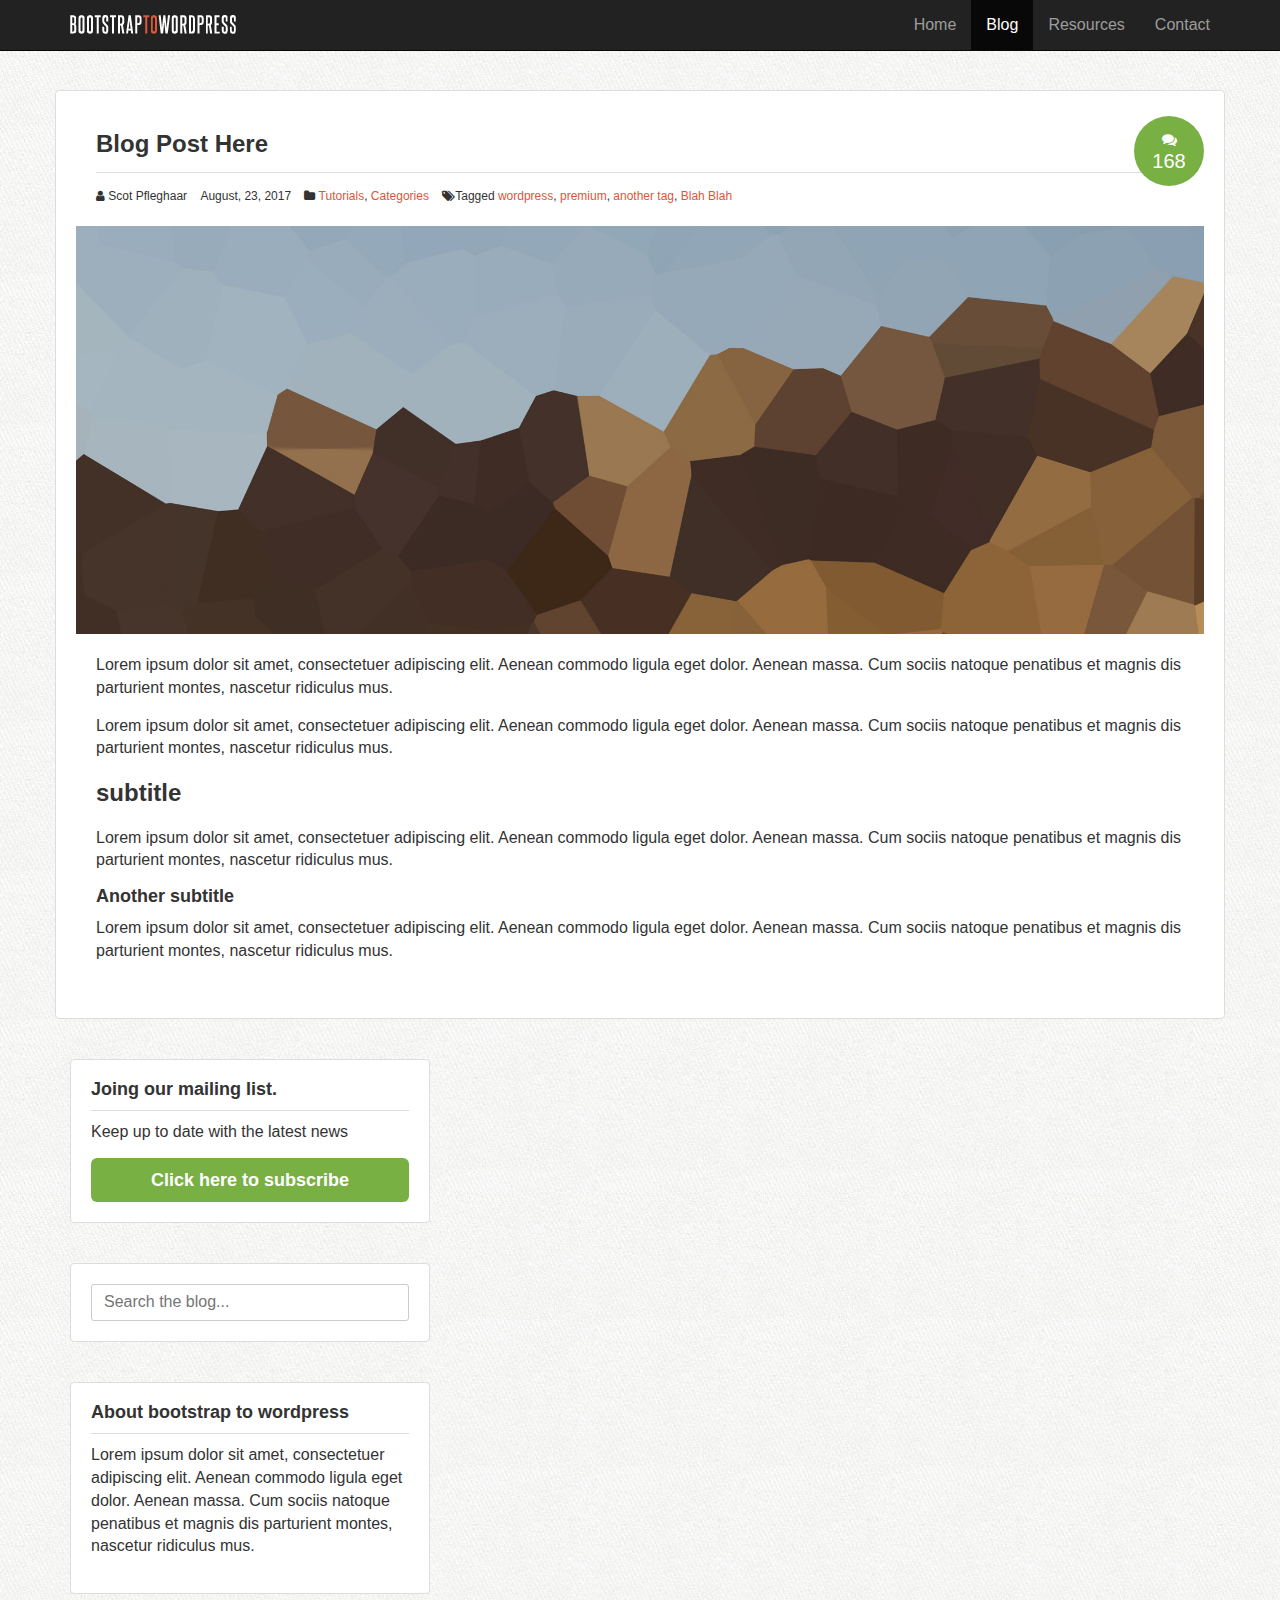
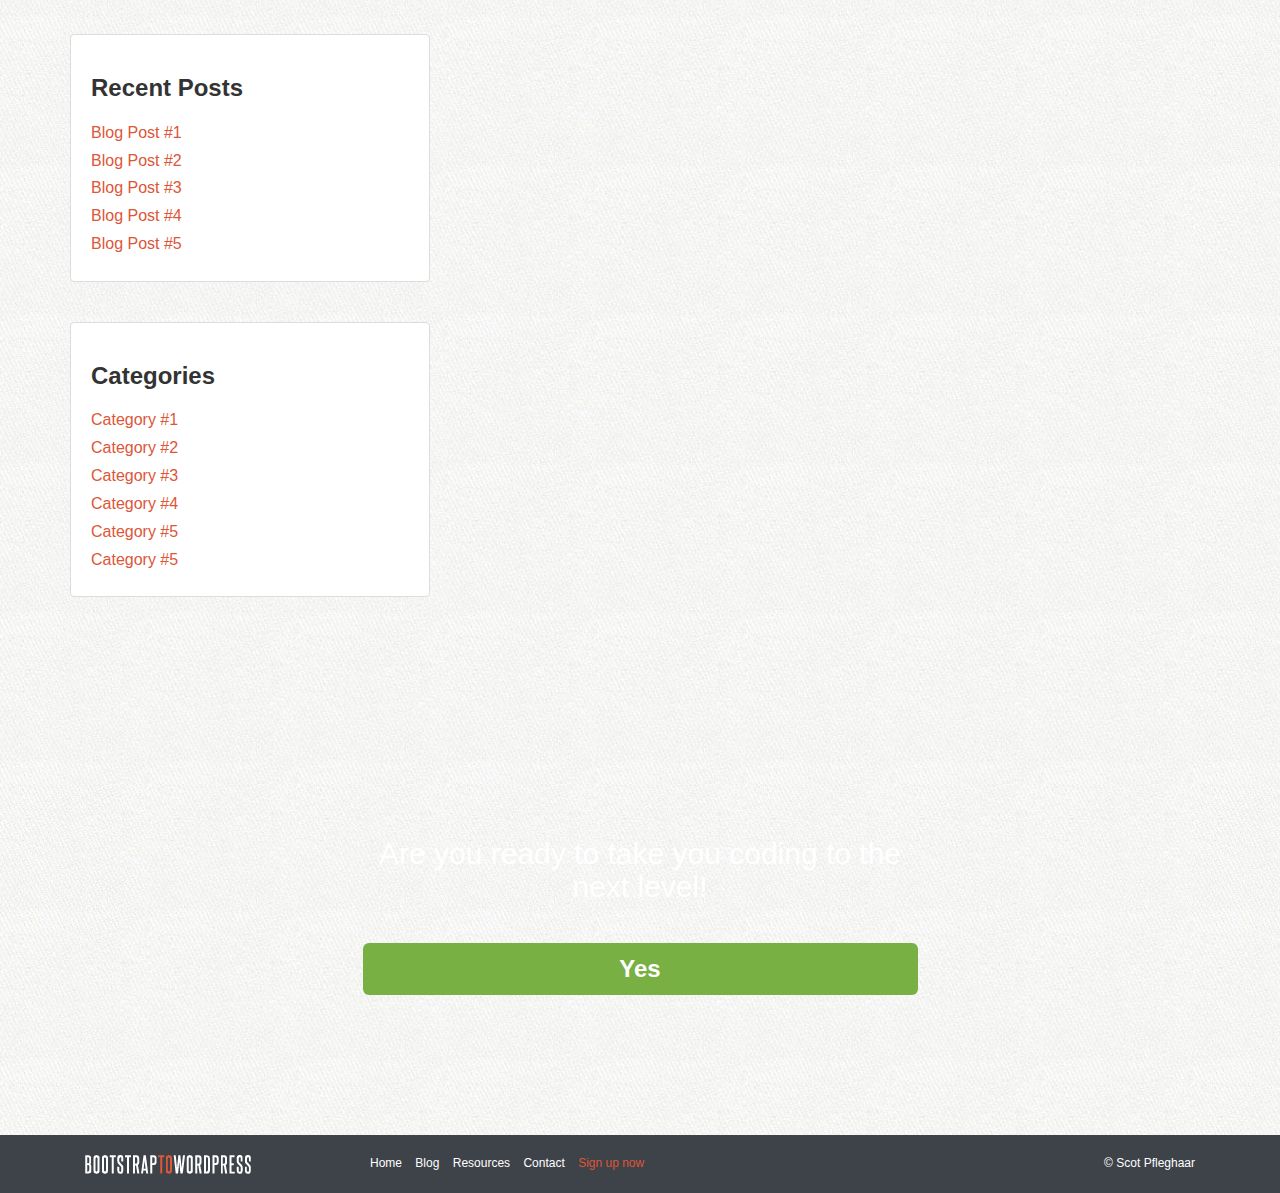
==== post.html @ d0c0e161 "Initial Commit" ====
<!doctype html>

<html>

<head>
    <meta http-equiv="Content-Type" content="text/html; charset=UTF-8">

    <meta charset="UTF-8">

    <meta name="viewport" content "width=device-width, initial-scale=1">

    <meta name="description" content="">

    <meta name="author" content="">

    <!-- Latest compiled and minified CSS -->
    <link rel="stylesheet" href="https://maxcdn.bootstrapcdn.com/bootstrap/3.3.7/css/bootstrap.min.css">

    <!-- jQuery library -->
    <script src="https://ajax.googleapis.com/ajax/libs/jquery/3.2.1/jquery.min.js"></script>

    <!-- Latest compiled JavaScript -->
    <script src="https://maxcdn.bootstrapcdn.com/bootstrap/3.3.7/js/bootstrap.min.js"></script>
    <link rel="icon" href="assets/img/favicon.ico">

    <!-- FONT AWESOME CDN -->
    <script src="https://maxcdn.bootstrapcdn.com/font-awesome/4.7.0/css/font-awesome.min.css"></script>

    <!-- Custom CSS -->
    <link href="assets/css/custom.css" rel="stylesheet">
    <!-- Add icon library -->
    <link rel="stylesheet" href="https://cdnjs.cloudflare.com/ajax/libs/font-awesome/4.7.0/css/font-awesome.min.css">




    <title>Blog | Learning Bootstrap to Wordpress</title>

    <!-- HTML5 Shim and Respond.js IE8 support of HTML5 elements and media queries -->
    <!-- WARNING: Respond.js doesn't work if you view the page via file:// -->
    <!--[if lt IE 9]>
			<script src="https://oss.maxcdn.com/libs/html5shiv/3.7.0/html5shiv.js"></script>
			<script src="https://oss.maxcdn.com/libs/respond.js/1.4.2/respond.min.js"></script>
		<![endif]-->


</head>

<body class="blog">
    <!-- HEADER ======================================-->
    <header class="site-header" role="banner">

        <!-- NAVBAR ======================================-->
        <div class="navbar-wrapper">
            <div class="navbar navbar-inverse navbar-fixed-top" role="navigation">
                <div class="container">
                    <div class=navbar-header>
                        <button type="button" class="navbar-toggle" data-toggle="collapse" data-target=".navbar-collapse">
                                <span class="sr-only">Toggle Navigation</span>
                                <span class="icon-bar"></span>
                                <span class="icon-bar"></span>
                                <span class="icon-bar"></span>
                            </button>
                        <a class="navbar-brand" href="/"><img src="assets/img/logo.png" alt="BootStrap to Wordpress"></a>
                    </div>

                    <div class="navbar-collapse collapse">
                        <ul class="nav navbar-nav navbar-right">
                            <li>
                                <a href="/">Home</a>
                            </li>
                            <li class="active">
                                <a href="blog.html">Blog</a>
                            </li>
                            <li>
                                <a href="resources.html">Resources</a>
                            </li>
                            <li>
                                <a href="contact.html">Contact</a>
                            </li>
                        </ul>
                    </div>
                </div>
            </div>
        </div>

    </header>

    <!-- Main content ======================================-->
    <div class="container">
        <div class="row" id="primary">
            <div id="content" class="con-sm-8">

                <article class="post">
                    <header>
                        <h1>Blog Post Here</h1>
                        <div class="post-details">
                            <i class="fa fa-user">

                            </i> Scot Pfleghaar
                            <i class="fa fa-clock-0">
                                
                            </i><time>August, 23, 2017</time>
                            <i class="fa fa-folder">
                                
                            </i>
                            <a href="#">Tutorials</a>, <a href="#">Categories</a>
                            <i class="fa fa-tags">
                                
                            </i>Tagged
                            <a href="#">wordpress</a>, <a href="#">premium</a>, <a href="#">another tag</a>, <a href="#">Blah Blah</a>
                            <div class="post-comments-badge">
                                <a href=""><i class="fa fa-comments"></i> 168</a>
                            </div>

                        </div>
                    </header>
                    <div class="post-image" alt="Hero Image">
                        <img src="assets/img/hero-bg.jpg">
                    </div>
                    <div class="post-body">
                        <p>Lorem ipsum dolor sit amet, consectetuer adipiscing elit. Aenean commodo ligula eget dolor. Aenean massa. Cum sociis natoque penatibus et magnis dis parturient montes, nascetur ridiculus mus.</p>
                        <p>Lorem ipsum dolor sit amet, consectetuer adipiscing elit. Aenean commodo ligula eget dolor. Aenean massa. Cum sociis natoque penatibus et magnis dis parturient montes, nascetur ridiculus mus.</p>
                        <h3>subtitle</h3>
                        <p>Lorem ipsum dolor sit amet, consectetuer adipiscing elit. Aenean commodo ligula eget dolor. Aenean massa. Cum sociis natoque penatibus et magnis dis parturient montes, nascetur ridiculus mus.</p>
                        <h4>Another subtitle</h4>
                        <p>Lorem ipsum dolor sit amet, consectetuer adipiscing elit. Aenean commodo ligula eget dolor. Aenean massa. Cum sociis natoque penatibus et magnis dis parturient montes, nascetur ridiculus mus.</p>
                    </div>
                </article>
            </div>




            <!-- Sidebar ======================================-->
            <aside class="col-sm-4">
                <div class="widget">
                    <h4>Joing our mailing list.</h4>
                    <p>Keep up to date with the latest news</p>
                    <button class="btn btn-success btn-lg btn-block" data-toggle="modal" data-target="#myModal">Click here to subscribe</button>
                </div>

                <div class="widget">
                    <form role="form" class="search-form">
                        <label for="sidebar-search" class="sr-only">Search the blog</label>
                        <input type="text" id="sidebar-search" placeholder="Search the blog...">
                    </form>
                </div>

                <div class="widget">
                    <h4>About bootstrap to wordpress</h4>
                    <p>Lorem ipsum dolor sit amet, consectetuer adipiscing elit. Aenean commodo ligula eget dolor. Aenean massa. Cum sociis natoque penatibus et magnis dis parturient montes, nascetur ridiculus mus.</p>
                </div>

                <div class="widget">
                    <h3>Recent Posts</h3>
                    <ul>
                        <li>
                            <a href="#">Blog Post #1</a>
                        </li>
                        <li>
                            <a href="#">Blog Post #2</a>
                        </li>
                        <li>
                            <a href="#">Blog Post #3</a>
                        </li>
                        <li>
                            <a href="#">Blog Post #4</a>
                        </li>
                        <li>
                            <a href="#">Blog Post #5</a>
                        </li>
                    </ul>
                </div>
                <div class="widget">
                    <h3>Categories</h3>
                    <ul>
                        <li>
                            <a href="#">Category #1</a>
                        </li>
                        <li>
                            <a href="#">Category #2</a>
                        </li>
                        <li>
                            <a href="#">Category #3</a>
                        </li>
                        <li>
                            <a href="#">Category #4</a>
                        </li>
                        <li>
                            <a href="#">Category #5</a>
                        </li>
                        <li>
                            <a href="#">Category #5</a>
                        </li>
                    </ul>
                </div>

            </aside>
        </div>
    </div>







    <!-- Sign Up ======================================-->
    <section id="signup" data-type="background" data-speed="4">
        <div class="container">
            <div class="row">
                <div class="col-sm-6 col-sm-offset-3">
                    <h2>Are you ready to take you coding to the next level!</h2>
                    <p href="#" class="btn btn-lg btn-block btn-success">Yes</p>
                </div>
            </div>
        </div>
    </section>

    <!-- FOOTER ======================================-->
    <footer>
        <div class="container">
            <div class="col-sm-3">
                <p>
                    <a href="/"><img src="assets/img/logo.png" alt="bootstrap to wordpress"></a>
                </p>
            </div>
            <div class="col-sm-6">
                <nav>
                    <ul class="list-unstyled list-inline">
                        <li>
                            <a href="">Home</a>
                        </li>
                        <li>
                            <a href="">Blog</a>
                        </li>
                        <li>
                            <a href="">Resources</a>
                        </li>
                        <li>
                            <a href="">Contact</a>
                        </li>
                        <li class="signup-link">
                            <a href="">Sign up now</a>
                        </li>
                    </ul>
                </nav>
            </div>
            <div class="col-sm-3">
                <p class="pull-right">&copy; Scot Pfleghaar</p>
            </div>
        </div>
    </footer>

    <!-- MODAL ======================================-->
    <div class="modal fade" id="myModal">
        <div class="modal-dialoge">
            <div class="modal-content">
                <div class="modal-header">
                    <button type="button" class="close" data-dismiss="modal">
                            <span aria-hidden="true">&times;</span>
                            <span class="sr-only">Close</span>
                        </button>
                    <h4 class="modal-title" id="myModalLabel"><i class="fa fa-envalope"></i>Subscribe to our mailing list</h4>
                </div>

                <div class="modal-body">
                    <p>Simply enter you name and e-mail</p>
                    <form class="form-inline" role="form">
                        <div class="form-group">
                            <label class="sr-only" for="subscribe-name">Your first name</label>
                            <input type="text" class="form-control" id="subscribe-name" placeholder="Your First Name">
                        </div>
                    </form>
                    <form class="form-inline" role="form">
                        <div class="form-group">
                            <label class="sr-only" for="subscribe-email">And your email</label>
                            <input type="text" class="form-control" id="subscribe-email" placeholder="and your e-mail">

                        </div>
                        <input type="submit" class="btn btn-danger" value="Suscribe!">
                    </form>
                    <hr>
                    <p>By providing your email to consent to recieving occasional promotional emails.</p>
                </div>
            </div>
        </div>
    </div>



    <script src="assets/js/main.js"></script>


</body>

</html>
---- assets/css/custom.css ----
/*
Colour References

Green: #79b044
Salmon: #dd5638
Blu Gray: #3e4249

*/


/* === General === */

body {
    margin-top: 50px;
    font-family: Helvetica;
    font-size: 16px;
    background: url('../img/tile.jpg') top left repeat;
}


/* === Global === */

h1,
h2,
h3,
h4,
h5,
h6 {
    font-weight: bold;
}

h1 {
    font-size: 3em;
}

h1,
h2 {
    margin: 0 0 40px;
}

h3 {
    margin: 20px 0;
}

h4 {
    font-size: 18px;
}

p {
    margin: 0 0 15px;
}

p.lead {
    font-weight: normal;
}

a:link,
a:visited {
    color: #dd5638;
    text-decoration: none;
}

img {
    max-width: 100%;
}

.modal-content {
    background: url('../img/tile.jpg') top left repeat;
}

.badge.social {
    background: #ccc;
    font-size: 24px;
    height: 40px;
    width: 40px;
    text-align: center;
    line-height: 40px;
    margin: 0 5px 20px 0;
    -webkit-border-radious: 50px;
    -moz-border-radious: 50px;
    border-radius: 50px;
    color: white;
}

.badge.social.twitter:hover {
    background: #55acee;
}

.badge.social.facebook:hover {
    background: #3b5998;
}

.badge.social.gplus:hover {
    background: #db4b39;
}

button,
input,
.btn,
a.btn {
    color: white;
}

.btn {
    font-weight: bold;
}

button:focus {
    outline: none;
}

.btn-danger {
    background-color: #dd5638;
    border-collapse: #d95131;
}

.btn-success {
    background: #79b044;
    border: none;
}

.btn-success:hover {
    background: #6a9b3d;
    border-color: #6a9b3d;
}


/* === Hero === */

#hero {
    background: url('../img/hero-bg.jpg') 50% 0 repeat fixed;
    min-height: 500px;
    padding: 40px 0;
    color: white
}

#hero article {
    width: 100%;
    text-align: center;
}

#hero .hero-text {
    margin-top: 30px;
}

#price-timeline {
    margin: 30px 0 60px;
    text-align: center;
}

#price-timeline .price {
    display: inline-block;
    margin: 0 2% 0 0;
    width: 30%;
    background: #3e4249;
    padding: 10px 20px 30px;
    position: relative;
    vertical-align: top;
}

#price-timeline .price.active {
    background: #dd5638;
}

#price-timeline .price span {
    background: #101010;
    display: block;
    height: 70px;
    width: 70px;
    text-align: center;
    line-height: 70px;
    font-weight: bold;
    font-size: 24px;
    border-radius: 100%;
    position: absolute;
    bottom: -35px;
    left: 50%;
    margin-left: -35px;
}

#price-timeline h4 {
    margin: 0 0 10px;
}

#price-timeline h4 small {
    color: white;
    font-weight: bold;
    display: block;
}


/* === Layout === */

.row+.row {
    margin-top: 20px;
}

#optin {
    background: #3e4249;
    padding: 20px 0;
    color: white;
    font-size: 1.2em;
}

#optin p {
    margin: 7px 0 0 0;
}

#who-benefits {
    background: white;
}

section {
    padding: 80px 0;
}

.section-header {
    text-align: center;
}

section h2 {
    margin: 20px 0 40px;
}

section h3 {
    margin: 30px 0 10px;
}

#primary {
    padding-top: 40px;
    padding-bottom: 40px;
}

.feature-image {
    display: table;
    width: 100%;
}

.feature-image-default {
    background: url('../img/stuff-feature.jpg') no-repeat;
    background-size: cover;
}

.feature-image-default {
    background: url('../img/hipster-stuff.jpg') no-repeat;
    background-size: cover;
}

.feature-image-default h1 {
    display: table-cell;
    vertical-align: middle;
    text-align: center;
    color: white;
}

#course-features {
    background: #3e4249;
    color: white;
    text-align: center;
}

#project-features {
    text-align: center;
}

#featurette {
    text-align: center;
    background: url('../img/stuff-bg.jpg') 50% 100%;
    background-size: cover;
    color: white;
}

#instructor {
    background: white url('../img/brad-elvis.png') 90% -10px no-repeat;
}

#instructor h2 {
    margin: 0 0 20px 0;
}

#instructor .num {
    font-size: 30px;
    font-weight: bold;
    color: white;
    line-height: 24px;
    height: 140px;
    width: 140px;
    text-align: center;
    background: #dd5638;
    -webkit-border-radus: 100px;
    -moz-border-radus: 100px;
    border-radius: 100%;
    display: table;
}

#instructor .num .num-content {
    display: table-cell;
    vertical-align: middle;
}

#instructor .num span {
    display: block;
    font-size: 20px;
    font-weight: normal;
}

#kudos {
    text-align: center;
}

.testimonial {
    margin-bottom: 60px;
}

.testimonial img {
    border-radius: 50%;
}

#signup {
    text-align: center;
    background: url('../img/hipster-stuff.jpg') center center repeat fixed;
    background-size: cover;
    color: white;
    padding: 140px 0;
}

#signup h2 {
    font-weight: normal;
}

#signup h2 strong {
    border-bottom: solid 2px #dd5638;
}

#signup .btn {
    font-size: 24px;
}

footer {
    background: #3e4249;
    color: white;
    padding: 20px 0 10px;
    font-size: 12px;
}

footer p {
    margin: 0;
}

footer a:link,
footer a:visited {
    color: white;
}

footer a:hover {
    color: #dd5638;
}

footer li.signup-link a {
    color: #dd5638;
}

footer li.signup-link a:hover {
    font-weight: bold;
}

blockquote {
    padding: 0;
    border: none;
    font-style: italic;
    text-align: left;
}

blockquote cite {
    display: block;
    color: #777;
    margin: 15px 0 0 0;
}

blockquote:before {
    display: none;
}


/* === Custom icon Sprites === */

i.ci {
    display: inline-block;
    height: 40px;
    width: 40px;
    background: url("../img/icon-sprite.png") no-repeat;
}

.ci.ci-computer {
    background-position: 0 0;
}

.ci.ci-watch {
    background-position: -40px 0;
}

.ci.ci-calender {
    background-position: -80px 0;
}

.ci.ci-cumminty {
    background-position: -120px 0;
}

.ci.ci-instructor {
    background-position: -160px 0;
}

.ci.ci-divice {
    background-position: -200px 0;
}


/* === Forms === */

label {
    display: block;
    font-weight: bold;
}

input[type="text"],
input[type="email"],
input[type="url"],
input[type="password"],
input[type="search"],
textarea {
    color: #666;
    border: 1px solid #ccc;
    border-radius: 3px;
    display: block;
    box-sizing: border-box;
    width: 100%;
    padding: 6px 12px;
}


/* === Modal === */

.modal-content {
    width: 20%;
    margin: 0 40%;
    margin-top: 20px;
}


/* === BLOG PAGE === */

.post,
.widget {
    position: relative;
    border: 1px solid #ddd;
    background: white;
    margin: 0 0 40px;
    border-radius: 4px;
}

.post header,
.post,
.post-excerpt,
.post .post-body {
    padding: 20px;
}

.post header h1,
.post header h3 {
    margin: 0 0 15px;
    padding: 0 0 15px;
    border-bottom: solid 1px #ddd;
}

.post header h1 {
    font-size: 24px;
}

.post-image {
    height: auto;
}

.post-details {
    font-size: 12px;
    width: 90%;
}

.post-details i.fa {
    padding-left: 10px;
}

.post-details i.fa:first-child {
    padding: 0;
}


/* === Widgets === */

.widget {
    padding: 20px;
}

.widget h4 {
    margin: 0 0 10px;
    padding: 0 0 10px;
    border-bottom: solid 1px #ddd;
}

.widget ul {
    list-style: none;
    margin: 0;
    padding: 0;
}

.widget ul li {
    margin: 0 0 5px;
}

.widget ul li:hover {
    position: relative;
    left: 1px;
}


/* === COMMENTS === */

.post-comments-badge {
    height: 70px;
    width: 70px;
    position: absolute;
    top: 25px;
    right: 20px;
    border: none;
    border-radius: 100%;
    background: #79b044;
    text-align: center;
    display: table;
}

.post-comments-badge a {
    display: table-cell;
    vertical-align: middle;
    color: white;
    font-size: 20px;
    line-height: 20px;
}

.post-comments-badge i.fa {
    display: block;
    font-size: 15px;
    padding: 0;
    margin-bottom: 4px;
}

.post-comments-badge:hover {
    background-color: #8bc653;
}


/* === Media Queries === */

@media screen and (max-width: 991px) {
    #instructor .container {
        background: rgba(255, 255, 255, 0.8);
    }
}

@media screen and (max-width: 768px) {
    .logo {
        width: 50%;
    }
    #optin p {
        margin: 0 0 10px;
    }
    #featurette iframe {
        height: 240px;
    }
}

@media screen and (max-width: 568px) {
    #instructor .num {
        height: 100px;
        width: 100px;
        font-size: 22px;
    }
    #instructor .num span {
        font-size: 16px;
    }
}
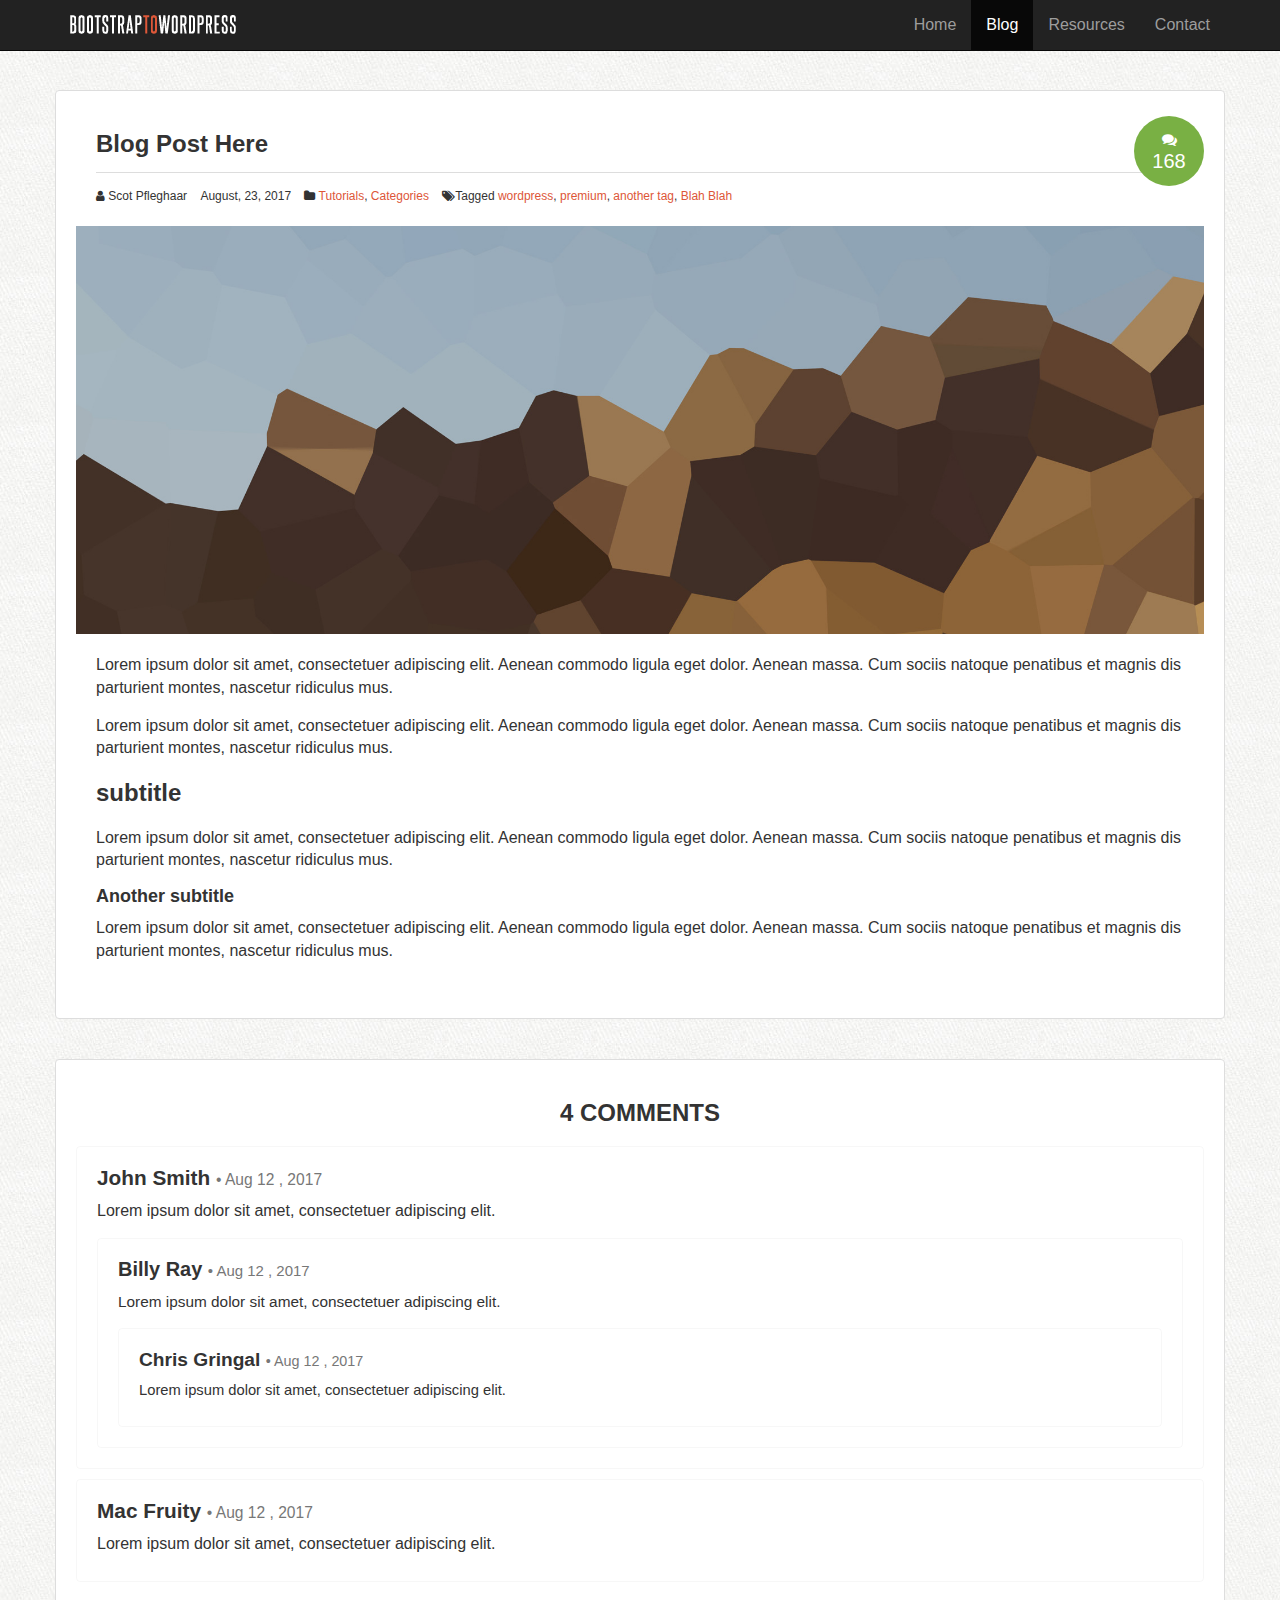
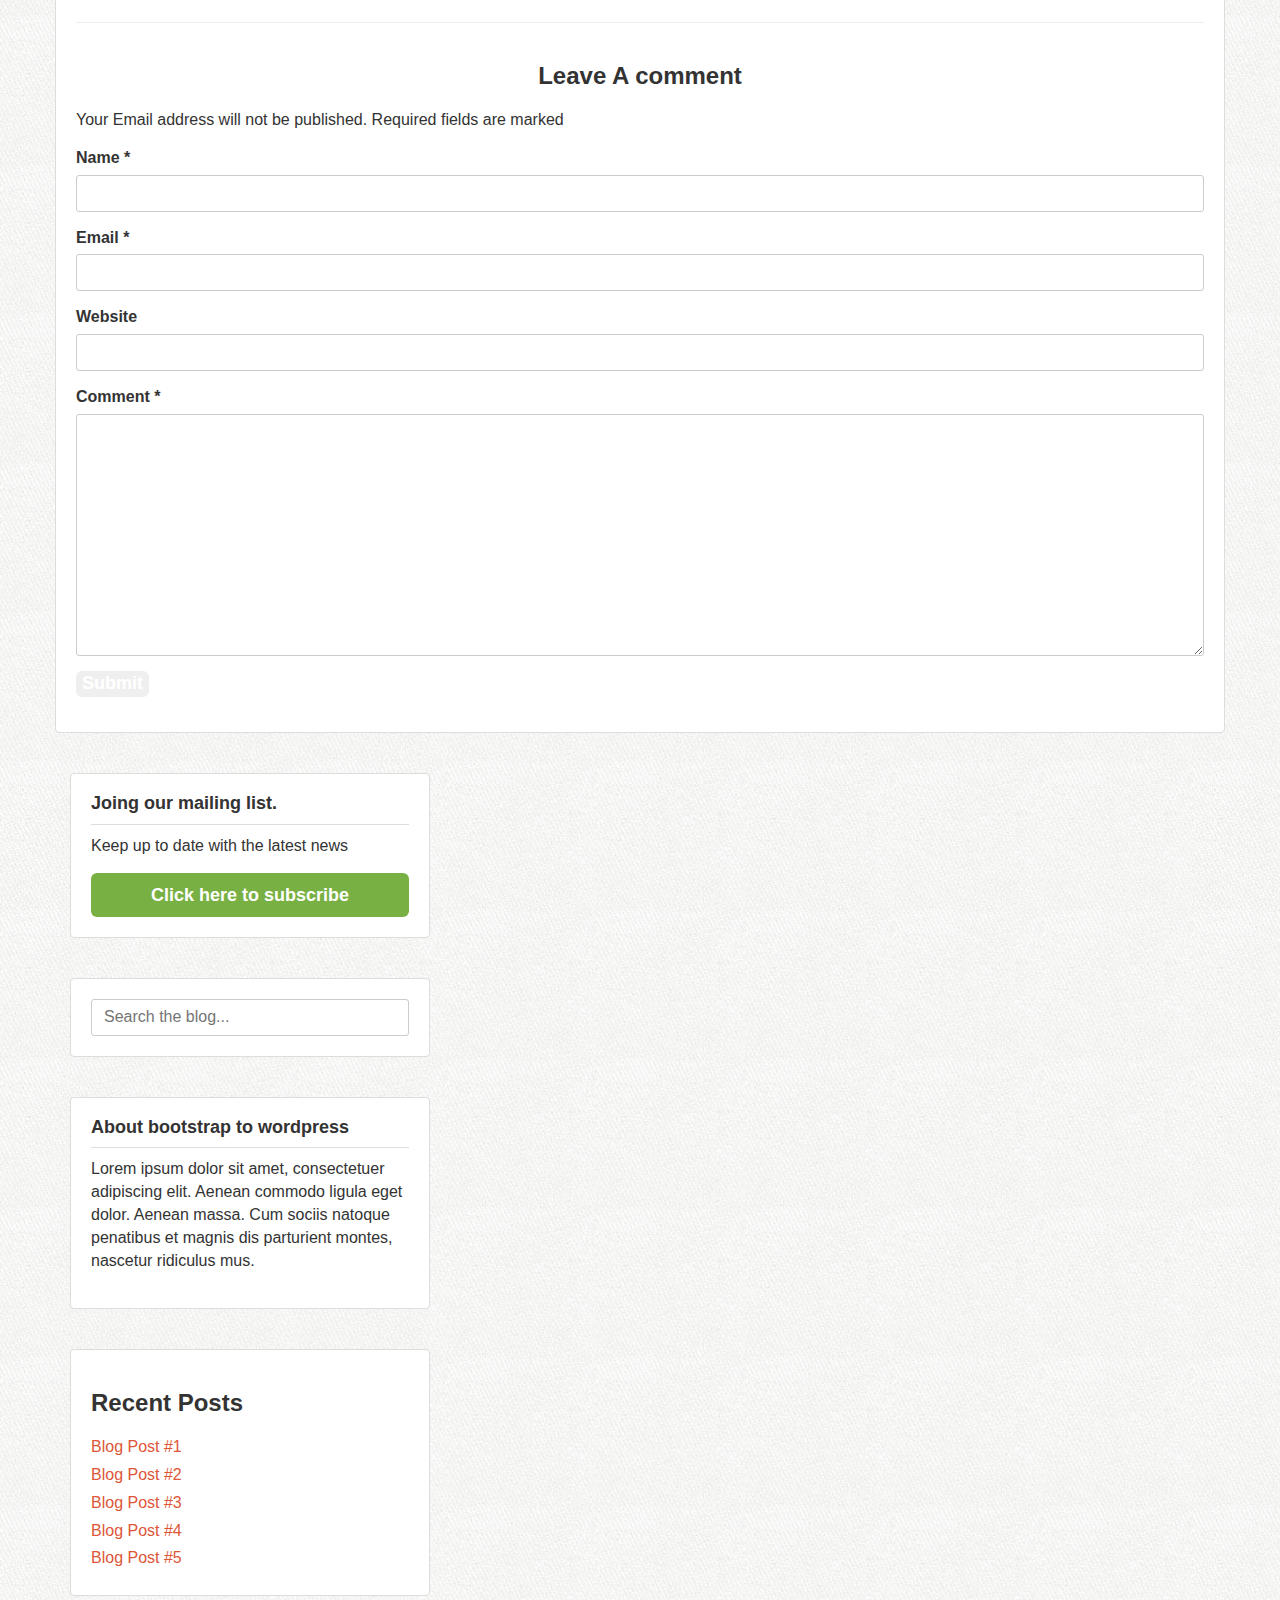
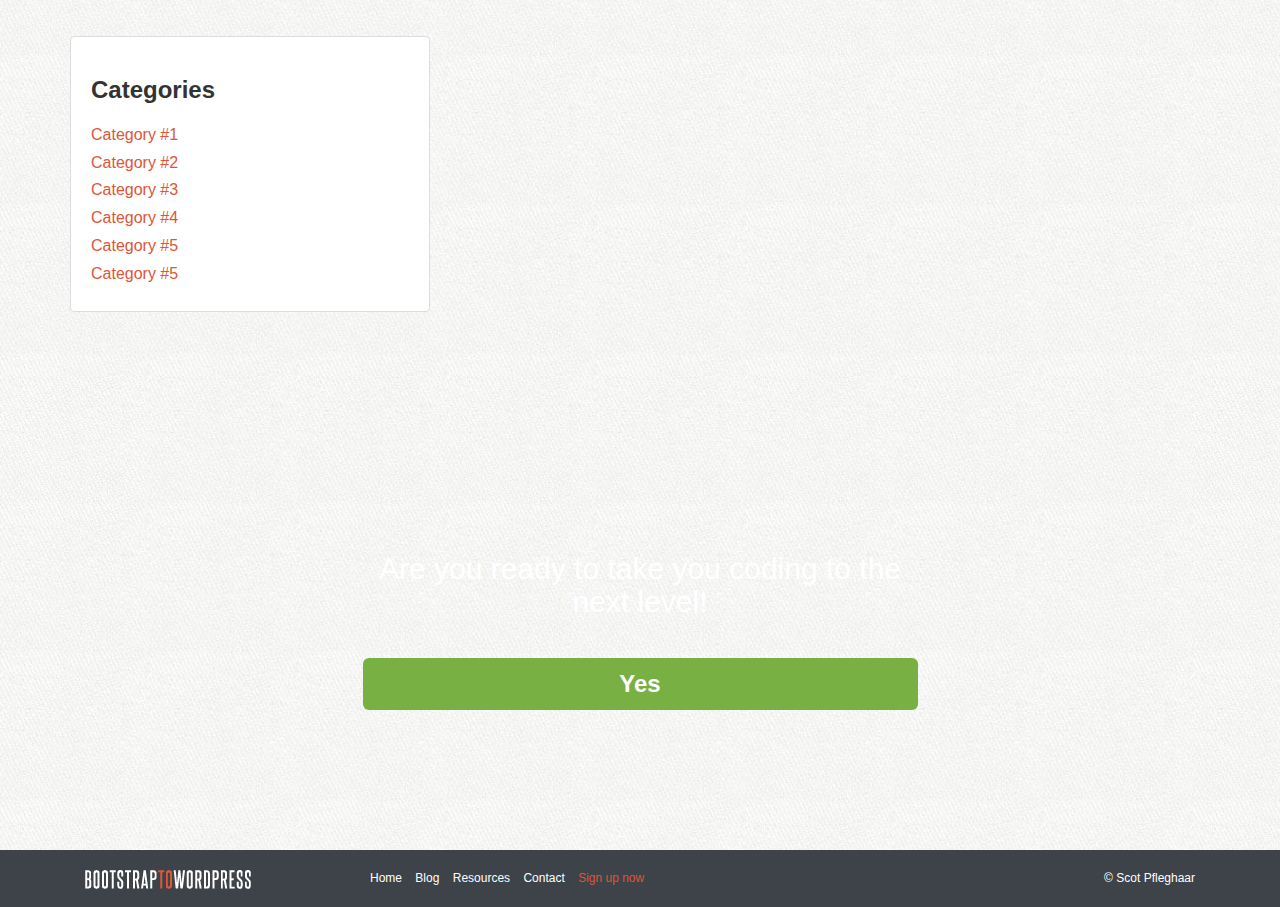
==== commit f2c169a6: "Complete HTML, CSS, and JS" ====
--- a/post.html
+++ b/post.html
@@ -127,6 +127,73 @@
                         <p>Lorem ipsum dolor sit amet, consectetuer adipiscing elit. Aenean commodo ligula eget dolor. Aenean massa. Cum sociis natoque penatibus et magnis dis parturient montes, nascetur ridiculus mus.</p>
                     </div>
                 </article>
+                <div id="comments">
+                    <div class="comments-wrap">
+                        <h3>4 COMMENTS</h3>
+                        <ol class="comment-list">
+                            <li class="comment">
+                                <h4>John Smith <small>&bull; Aug 12 , 2017</small></h4>
+                                <div class="comment-body">
+                                    <p>Lorem ipsum dolor sit amet, consectetuer adipiscing elit.</p>
+                                </div>
+                                <ol class="children">
+                                    <li class="comment">
+                                        <h4>Billy Ray <small>&bull; Aug 12 , 2017</small></h4>
+                                        <div class="comment-body">
+                                            <p>Lorem ipsum dolor sit amet, consectetuer adipiscing elit.</p>
+                                        </div>
+                                        <ol class="children">
+                                            <li class="comment">
+                                                <h4>Chris Gringal <small>&bull; Aug 12 , 2017</small></h4>
+                                                <div class="comment-body">
+                                                    <p>Lorem ipsum dolor sit amet, consectetuer adipiscing elit.</p>
+                                                </div>
+                                            </li>
+                                        </ol>
+                                    </li>
+                                </ol>
+                            </li>
+                            <li class="comment">
+                                <h4>Mac Fruity <small>&bull; Aug 12 , 2017</small></h4>
+                                <div class="comment-body">
+                                    <p>Lorem ipsum dolor sit amet, consectetuer adipiscing elit.</p>
+                                </div>
+                            </li>
+                        </ol>
+                        <div id="leave-comment">
+                            <h3>Leave A comment</h3>
+                            <form>
+                                <p>Your Email address will not be published. Required fields are marked</p>
+                                <span class="required"></span>
+                                <p class="comment-form-author">
+                                    <label for="author">Name *
+                                    </label>
+                                    <input type="text" id="author">
+                                </p>
+                                <p class="comment-form-email">
+                                    <label for="email">Email *
+                                    </label>
+                                    <input type="email" id="email">
+                                </p>
+                                <p class="comment-form-url">
+                                    <label for="url">Website
+                                    </label>
+                                    <input type="text" id="url">
+                                </p>
+                                <p class="comment-form-comment">
+                                    <label for="comment">Comment *
+                                    </label>
+                                    <textarea id="comment" cols="30" rows="10"></textarea>
+                                </p>
+                                <p class="form-submit">
+                                    <input type="submit" name="Submit">
+                                </p>
+                            </form>
+
+                        </div>
+
+                    </div>
+                </div>
             </div>
 
 
--- a/assets/css/custom.css
+++ b/assets/css/custom.css
@@ -438,6 +438,30 @@
     padding: 6px 12px;
 }
 
+input[type="submit"],
+button[type="submit"] {
+    display: inline-block;
+    margin-bottom: 0;
+    font-size: 18px;
+    font-weight: bold;
+    line-height: 1.33;
+    text-align: center;
+    white-space: nowrap;
+    vertical-align: middle;
+    cursor: pointer;
+    user-select: none;
+    background-image: none;
+    border: none;
+    border-radius: 6px;
+}
+
+input[type="submit"]:hover,
+button[type="submit"]:hover {
+    outline: none;
+    border: none;
+    background: #aaa;
+}
+
 
 /* === Modal === */
 
@@ -451,7 +475,8 @@
 /* === BLOG PAGE === */
 
 .post,
-.widget {
+.widget,
+#comments {
     position: relative;
     border: 1px solid #ddd;
     background: white;
@@ -462,7 +487,8 @@
 .post header,
 .post,
 .post-excerpt,
-.post .post-body {
+.post .post-body,
+#comments .comments-wrap {
     padding: 20px;
 }
 
@@ -555,6 +581,53 @@
 
 .post-comments-badge:hover {
     background-color: #8bc653;
+}
+
+#comments h3 {
+    text-align: center;
+}
+
+#comments h4 {
+    font-size: 1.3em;
+}
+
+#comments ol {
+    list-style: none;
+    padding: 0;
+    margin: 0;
+}
+
+#comments ol li {
+    background: rbga(0, 0, 0, 0.02);
+    padding: 10px 20px;
+    margin: 10px 0;
+    border-radius: 4px;
+    border: solid 1px rgba(0, 0, 0, 0.03)
+}
+
+#comments ol li ol.children {
+    padding: 0;
+    list-style: none;
+    font-size: 0.96em;
+}
+
+#leave-comment {
+    margin: 40px 0 0;
+    padding: 20px 0 0;
+    border-top: solid 1px #eee;
+}
+
+
+/* === Resources === */
+
+.resource {
+    width: 31.33333333%;
+    float: left;
+    margin: 0 3% 40px 0;
+}
+
+.resources:nth-child(3n) {
+    margin-right: 0;
 }
 
 
@@ -576,6 +649,9 @@
     #featurette iframe {
         height: 240px;
     }
+    .resources {
+        width: 48%;
+    }
 }
 
 @media screen and (max-width: 568px) {
